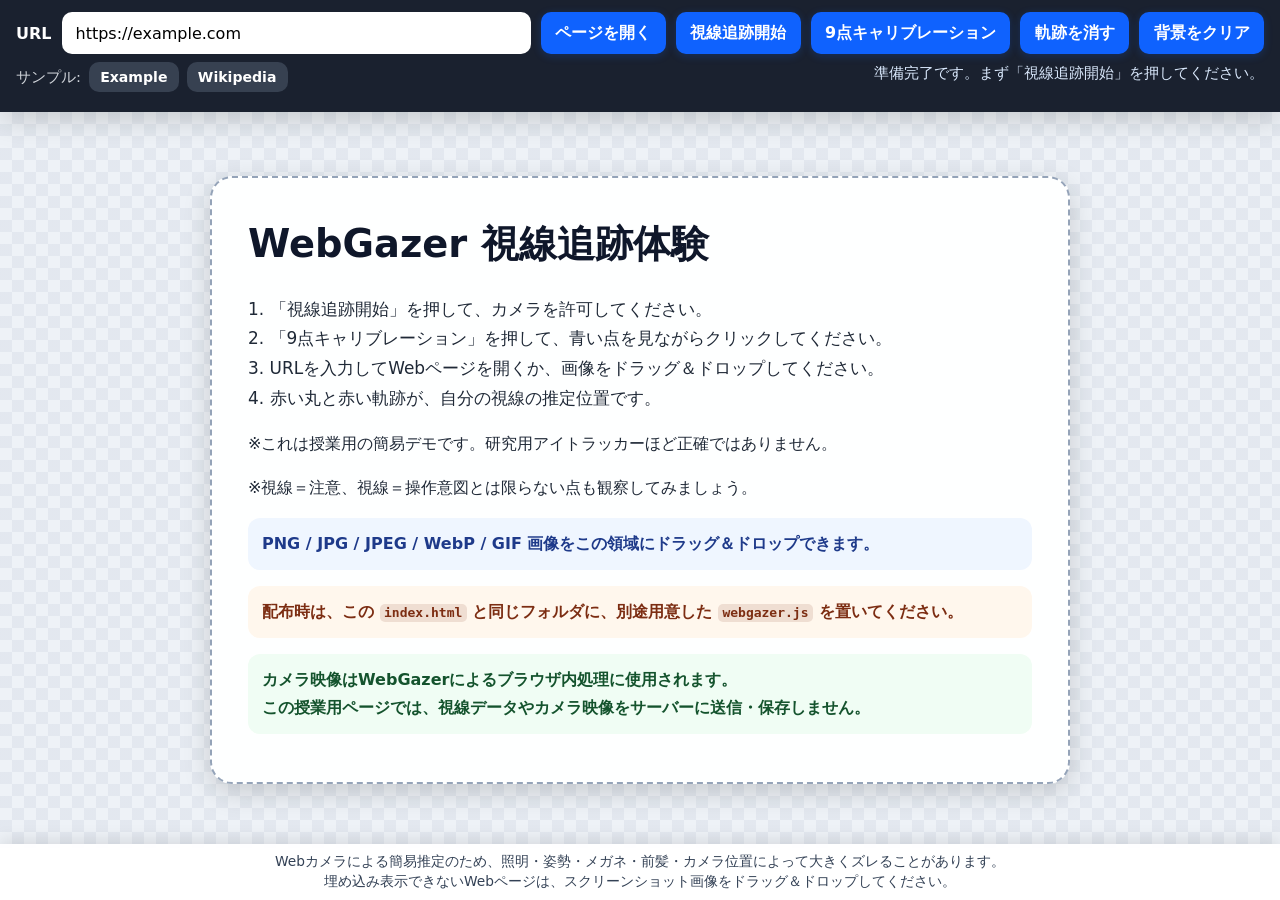
==== index.html @ d1fc5525 "Load WebGazer from local file" ====
<!DOCTYPE html>
<html lang="ja">
<head>
  <meta charset="UTF-8">
  <meta name="viewport" content="width=device-width, initial-scale=1.0">
  <title>WebGazer 視線追跡体験</title>
  <link rel="stylesheet" href="style.css">
  <script>
    // WebGazer にセッションをまたいだ学習データ保存をさせないため、ローカル版読み込み前に指定します。
    window.saveDataAcrossSessions = false;
  </script>
  <script src="webgazer.js"></script>
</head>
<body>
  <header class="toolbar" aria-label="操作ツールバー">
    <div class="toolbar-row toolbar-row-main">
      <label class="url-label" for="urlInput">URL</label>
      <input id="urlInput" class="url-input" type="text" value="https://example.com" placeholder="https://example.com" autocomplete="off">
      <button id="openPageButton" type="button">ページを開く</button>
      <button id="startGazeButton" type="button">視線追跡開始</button>
      <button id="calibrationButton" type="button">9点キャリブレーション</button>
      <button id="clearTrailButton" type="button">軌跡を消す</button>
      <button id="clearBackgroundButton" type="button">背景をクリア</button>
    </div>
    <div class="toolbar-row toolbar-row-sub">
      <div class="sample-buttons" aria-label="サンプルページ">
        <span>サンプル:</span>
        <button class="sample-button" type="button" data-url="https://example.com">Example</button>
        <button class="sample-button" type="button" data-url="https://www.wikipedia.org/">Wikipedia</button>
      </div>
      <p id="statusText" class="status-text" role="status" aria-live="polite">準備完了です。まず「視線追跡開始」を押してください。</p>
    </div>
  </header>

  <main id="displayArea" class="display-area" aria-label="Webページまたは画像の表示領域">
    <iframe id="pageFrame" class="page-frame" title="入力したURLの表示" hidden></iframe>
    <img id="droppedImage" class="dropped-image" alt="ドラッグ＆ドロップされた画像" hidden>

    <section id="introPanel" class="intro-panel">
      <h1>WebGazer 視線追跡体験</h1>
      <ol>
        <li>「視線追跡開始」を押して、カメラを許可してください。</li>
        <li>「9点キャリブレーション」を押して、青い点を見ながらクリックしてください。</li>
        <li>URLを入力してWebページを開くか、画像をドラッグ＆ドロップしてください。</li>
        <li>赤い丸と赤い軌跡が、自分の視線の推定位置です。</li>
      </ol>
      <p>※これは授業用の簡易デモです。研究用アイトラッカーほど正確ではありません。</p>
      <p>※視線＝注意、視線＝操作意図とは限らない点も観察してみましょう。</p>
      <p class="drop-hint">PNG / JPG / JPEG / WebP / GIF 画像をこの領域にドラッグ＆ドロップできます。</p>
      <p class="setup-note">配布時は、この <code>index.html</code> と同じフォルダに、別途用意した <code>webgazer.js</code> を置いてください。</p>
      <p class="privacy-note">カメラ映像はWebGazerによるブラウザ内処理に使用されます。<br>この授業用ページでは、視線データやカメラ映像をサーバーに送信・保存しません。</p>
    </section>

    <aside id="embedNotice" class="embed-notice" hidden>
      このWebページは埋め込み表示できない可能性があります。<br>
      別のURLを試すか、Webページのスクリーンショット画像をドラッグ＆ドロップしてください。
    </aside>

    <div id="dropOverlay" class="drop-overlay" aria-hidden="true">画像をここにドロップ</div>
  </main>

  <div id="gazeCursor" class="gaze-cursor" aria-hidden="true"></div>
  <div id="trailLayer" class="trail-layer" aria-hidden="true"></div>

  <div id="calibrationLayer" class="calibration-layer" hidden>
    <div class="calibration-message">
      青い点を見ながらクリックしてください。<br>
      <span id="calibrationProgress">1 / 9</span>
    </div>
    <button id="calibrationPoint" class="calibration-point" type="button" aria-label="キャリブレーション点"></button>
  </div>

  <footer class="bottom-notice">
    Webカメラによる簡易推定のため、照明・姿勢・メガネ・前髪・カメラ位置によって大きくズレることがあります。<br>
    埋め込み表示できないWebページは、スクリーンショット画像をドラッグ＆ドロップしてください。
  </footer>

  <script src="script.js"></script>
</body>
</html>
---- style.css ----
:root {
  --toolbar-height: 112px;
  --footer-height: 52px;
  --accent: #0f62fe;
  --danger: #e31b23;
  --panel: rgba(255, 255, 255, 0.94);
  --shadow: 0 8px 28px rgba(0, 0, 0, 0.16);
}

* {
  box-sizing: border-box;
}

body {
  margin: 0;
  min-height: 100vh;
  font-family: system-ui, -apple-system, BlinkMacSystemFont, "Segoe UI", sans-serif;
  color: #1f2937;
  background: #eef2f7;
  overflow: hidden;
}

button,
input {
  font: inherit;
}

button {
  min-height: 42px;
  padding: 0.62rem 0.9rem;
  border: 0;
  border-radius: 10px;
  color: #fff;
  background: var(--accent);
  font-weight: 700;
  cursor: pointer;
  box-shadow: 0 2px 8px rgba(15, 98, 254, 0.22);
}

button:hover,
button:focus-visible {
  filter: brightness(1.06);
}

button:active {
  transform: translateY(1px);
}

.toolbar {
  position: fixed;
  inset: 0 0 auto 0;
  z-index: 1000;
  min-height: var(--toolbar-height);
  padding: 12px 16px;
  background: rgba(17, 24, 39, 0.96);
  color: #fff;
  box-shadow: var(--shadow);
}

.toolbar-row {
  display: flex;
  align-items: center;
  gap: 10px;
  width: 100%;
}

.toolbar-row-main {
  flex-wrap: wrap;
}

.toolbar-row-sub {
  justify-content: space-between;
  align-items: flex-start;
  margin-top: 8px;
  gap: 16px;
}

.url-label {
  font-weight: 700;
}

.url-input {
  min-width: 260px;
  flex: 1 1 360px;
  min-height: 42px;
  padding: 0.55rem 0.75rem;
  border: 2px solid transparent;
  border-radius: 10px;
}

.url-input:focus {
  border-color: #7dd3fc;
  outline: none;
}

.sample-buttons {
  display: flex;
  flex-wrap: wrap;
  align-items: center;
  gap: 8px;
  font-size: 0.92rem;
  color: #d1d5db;
}

.sample-button {
  min-height: 30px;
  padding: 0.32rem 0.7rem;
  background: #374151;
  font-size: 0.88rem;
  box-shadow: none;
}

.status-text {
  min-width: 280px;
  max-width: 720px;
  margin: 0;
  color: #dbeafe;
  font-size: 0.95rem;
  line-height: 1.45;
  text-align: right;
}

.display-area {
  position: fixed;
  inset: var(--toolbar-height) 0 var(--footer-height) 0;
  display: grid;
  place-items: center;
  overflow: hidden;
  background:
    linear-gradient(45deg, rgba(148, 163, 184, 0.12) 25%, transparent 25%),
    linear-gradient(-45deg, rgba(148, 163, 184, 0.12) 25%, transparent 25%),
    linear-gradient(45deg, transparent 75%, rgba(148, 163, 184, 0.12) 75%),
    linear-gradient(-45deg, transparent 75%, rgba(148, 163, 184, 0.12) 75%);
  background-position: 0 0, 0 12px, 12px -12px, -12px 0;
  background-size: 24px 24px;
}

.page-frame,
.dropped-image {
  position: absolute;
  inset: 0;
  width: 100%;
  height: 100%;
  border: 0;
  background: #fff;
}

.dropped-image {
  object-fit: contain;
  background: #111827;
}

.intro-panel {
  width: min(860px, calc(100vw - 36px));
  max-height: calc(100% - 34px);
  overflow: auto;
  padding: 32px 36px;
  border: 2px dashed #94a3b8;
  border-radius: 22px;
  background: var(--panel);
  box-shadow: var(--shadow);
  line-height: 1.75;
}

.intro-panel h1 {
  margin: 0 0 18px;
  color: #0f172a;
  font-size: clamp(1.8rem, 3vw, 2.7rem);
}

.intro-panel ol {
  padding-left: 1.35rem;
  font-size: 1.06rem;
}

.drop-hint,
.setup-note,
.privacy-note {
  padding: 12px 14px;
  border-radius: 12px;
  background: #eff6ff;
  color: #1e3a8a;
  font-weight: 700;
}

.setup-note {
  background: #fff7ed;
  color: #7c2d12;
}

.setup-note code {
  padding: 0.08rem 0.28rem;
  border-radius: 5px;
  background: rgba(124, 45, 18, 0.12);
}

.privacy-note {
  background: #f0fdf4;
  color: #14532d;
  font-weight: 600;
}

.embed-notice {
  position: absolute;
  left: 18px;
  right: 18px;
  bottom: 18px;
  z-index: 20;
  padding: 12px 16px;
  border-left: 6px solid #f59e0b;
  border-radius: 12px;
  background: rgba(255, 251, 235, 0.95);
  color: #78350f;
  font-weight: 700;
  box-shadow: 0 4px 14px rgba(0, 0, 0, 0.14);
}

.drop-overlay {
  position: absolute;
  inset: 18px;
  z-index: 60;
  display: none;
  place-items: center;
  border: 4px dashed #2563eb;
  border-radius: 24px;
  background: rgba(219, 234, 254, 0.82);
  color: #1d4ed8;
  font-size: clamp(2rem, 5vw, 4rem);
  font-weight: 900;
  text-align: center;
  pointer-events: none;
}

.display-area.drag-over .drop-overlay {
  display: grid;
}

.gaze-cursor {
  position: fixed;
  z-index: 2500;
  width: 24px;
  height: 24px;
  margin: -12px 0 0 -12px;
  border: 3px solid #fff;
  border-radius: 50%;
  background: var(--danger);
  box-shadow: 0 0 14px rgba(0, 0, 0, 0.35), 0 0 18px rgba(227, 27, 35, 0.45);
  pointer-events: none;
  transform: translate(-9999px, -9999px);
  opacity: 0;
  transition: opacity 0.12s ease;
}

.gaze-cursor.visible {
  opacity: 1;
}

.trail-layer {
  position: fixed;
  inset: 0;
  z-index: 2100;
  pointer-events: none;
}

.trail-dot {
  position: fixed;
  width: 30px;
  height: 30px;
  margin: -15px 0 0 -15px;
  border-radius: 50%;
  background: rgba(227, 27, 35, 0.28);
  pointer-events: none;
}

.calibration-layer {
  position: fixed;
  inset: 0;
  z-index: 3000;
  background: rgba(15, 23, 42, 0.35);
}

.calibration-message {
  position: fixed;
  top: 126px;
  left: 50%;
  transform: translateX(-50%);
  padding: 12px 20px;
  border-radius: 14px;
  background: rgba(255, 255, 255, 0.96);
  color: #0f172a;
  font-weight: 800;
  text-align: center;
  box-shadow: var(--shadow);
}

.calibration-point {
  position: fixed;
  z-index: 3001;
  width: 48px;
  height: 48px;
  min-height: 48px;
  padding: 0;
  border: 5px solid #fff;
  border-radius: 50%;
  background: #2563eb;
  box-shadow: 0 0 0 8px rgba(37, 99, 235, 0.28), 0 8px 26px rgba(0, 0, 0, 0.32);
}

.bottom-notice {
  position: fixed;
  inset: auto 0 0 0;
  z-index: 1000;
  min-height: var(--footer-height);
  padding: 8px 18px;
  background: rgba(255, 255, 255, 0.96);
  color: #334155;
  font-size: 0.86rem;
  line-height: 1.45;
  text-align: center;
  box-shadow: 0 -4px 16px rgba(0, 0, 0, 0.10);
}

@media (max-width: 900px) {
  :root {
    --toolbar-height: 184px;
    --footer-height: 70px;
  }

  body {
    overflow: auto;
  }

  .toolbar-row-sub {
    display: block;
  }

  .status-text {
    margin-top: 8px;
    text-align: left;
  }

  .display-area {
    min-height: 620px;
  }
}
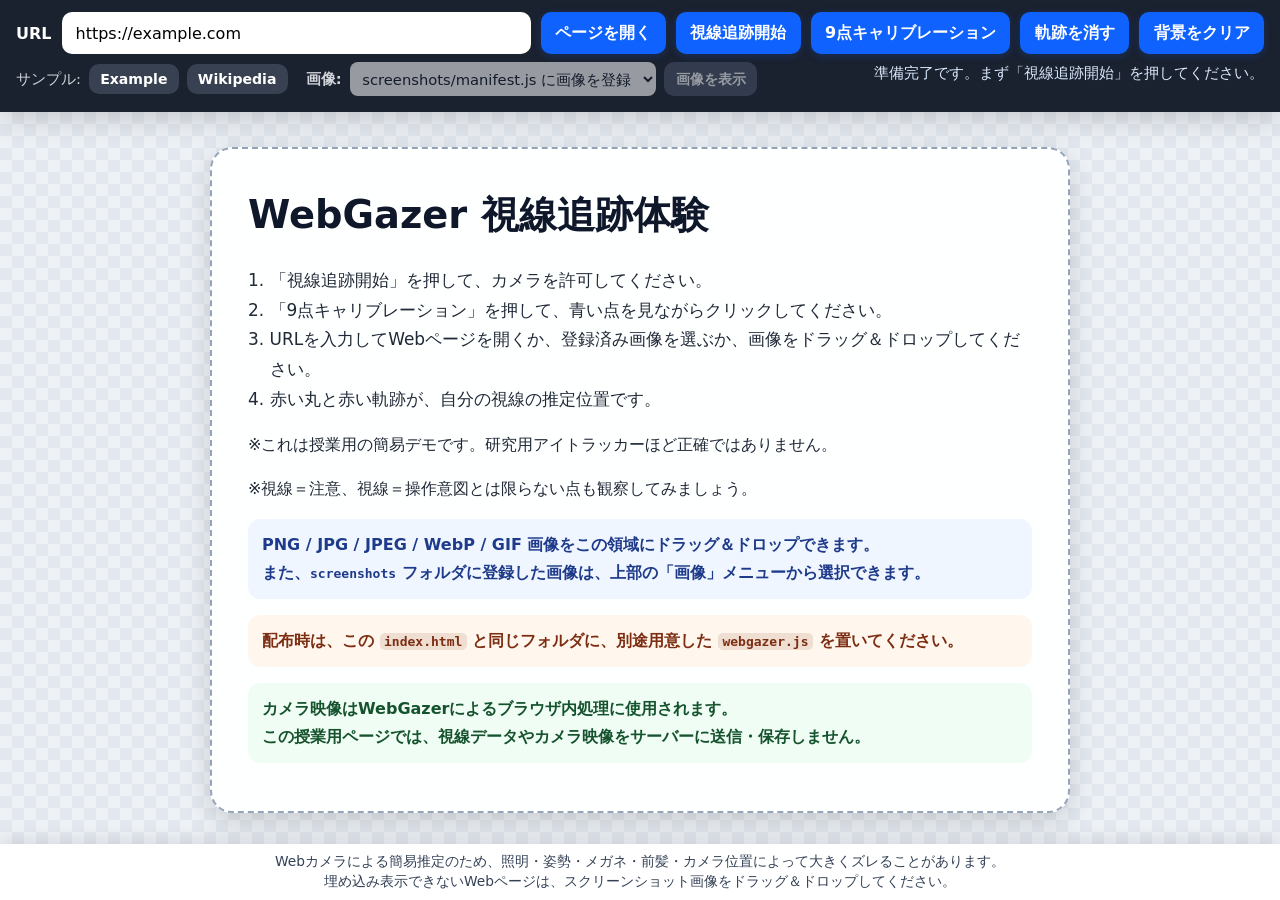
==== commit 409066e8: "Remove binary sample screenshot" ====
--- a/index.html
+++ b/index.html
@@ -12,7 +12,7 @@
   <script src="webgazer.js"></script>
 </head>
 <body>
-  <header class="toolbar" aria-label="操作ツールバー">
+  <header id="toolbar" class="toolbar" aria-label="操作ツールバー">
     <div class="toolbar-row toolbar-row-main">
       <label class="url-label" for="urlInput">URL</label>
       <input id="urlInput" class="url-input" type="text" value="https://example.com" placeholder="https://example.com" autocomplete="off">
@@ -23,10 +23,19 @@
       <button id="clearBackgroundButton" type="button">背景をクリア</button>
     </div>
     <div class="toolbar-row toolbar-row-sub">
-      <div class="sample-buttons" aria-label="サンプルページ">
-        <span>サンプル:</span>
-        <button class="sample-button" type="button" data-url="https://example.com">Example</button>
-        <button class="sample-button" type="button" data-url="https://www.wikipedia.org/">Wikipedia</button>
+      <div class="toolbar-tools">
+        <div class="sample-buttons" aria-label="サンプルページ">
+          <span>サンプル:</span>
+          <button class="sample-button" type="button" data-url="https://example.com">Example</button>
+          <button class="sample-button" type="button" data-url="https://www.wikipedia.org/">Wikipedia</button>
+        </div>
+        <div class="screenshot-picker" aria-label="スクリーンショット画像選択">
+          <label for="screenshotSelect">画像:</label>
+          <select id="screenshotSelect" class="screenshot-select">
+            <option value="">screenshots/manifest.js に画像を登録</option>
+          </select>
+          <button id="openScreenshotButton" class="secondary-button" type="button">画像を表示</button>
+        </div>
       </div>
       <p id="statusText" class="status-text" role="status" aria-live="polite">準備完了です。まず「視線追跡開始」を押してください。</p>
     </div>
@@ -41,12 +50,12 @@
       <ol>
         <li>「視線追跡開始」を押して、カメラを許可してください。</li>
         <li>「9点キャリブレーション」を押して、青い点を見ながらクリックしてください。</li>
-        <li>URLを入力してWebページを開くか、画像をドラッグ＆ドロップしてください。</li>
+        <li>URLを入力してWebページを開くか、登録済み画像を選ぶか、画像をドラッグ＆ドロップしてください。</li>
         <li>赤い丸と赤い軌跡が、自分の視線の推定位置です。</li>
       </ol>
       <p>※これは授業用の簡易デモです。研究用アイトラッカーほど正確ではありません。</p>
       <p>※視線＝注意、視線＝操作意図とは限らない点も観察してみましょう。</p>
-      <p class="drop-hint">PNG / JPG / JPEG / WebP / GIF 画像をこの領域にドラッグ＆ドロップできます。</p>
+      <p class="drop-hint">PNG / JPG / JPEG / WebP / GIF 画像をこの領域にドラッグ＆ドロップできます。<br>また、<code>screenshots</code> フォルダに登録した画像は、上部の「画像」メニューから選択できます。</p>
       <p class="setup-note">配布時は、この <code>index.html</code> と同じフォルダに、別途用意した <code>webgazer.js</code> を置いてください。</p>
       <p class="privacy-note">カメラ映像はWebGazerによるブラウザ内処理に使用されます。<br>この授業用ページでは、視線データやカメラ映像をサーバーに送信・保存しません。</p>
     </section>
@@ -75,6 +84,7 @@
     埋め込み表示できないWebページは、スクリーンショット画像をドラッグ＆ドロップしてください。
   </footer>
 
+  <script src="screenshots/manifest.js"></script>
   <script src="script.js"></script>
 </body>
 </html>
--- a/style.css
+++ b/style.css
@@ -1,5 +1,7 @@
 :root {
+  --toolbar-min-height: 112px;
   --toolbar-height: 112px;
+  --webgazer-preview-offset: 16px;
   --footer-height: 52px;
   --accent: #0f62fe;
   --danger: #e31b23;
@@ -21,7 +23,8 @@
 }
 
 button,
-input {
+input,
+select {
   font: inherit;
 }
 
@@ -37,12 +40,18 @@
   box-shadow: 0 2px 8px rgba(15, 98, 254, 0.22);
 }
 
-button:hover,
+button:disabled,
+select:disabled {
+  cursor: not-allowed;
+  opacity: 0.55;
+}
+
+button:hover:not(:disabled),
 button:focus-visible {
   filter: brightness(1.06);
 }
 
-button:active {
+button:active:not(:disabled) {
   transform: translateY(1px);
 }
 
@@ -50,7 +59,7 @@
   position: fixed;
   inset: 0 0 auto 0;
   z-index: 1000;
-  min-height: var(--toolbar-height);
+  min-height: var(--toolbar-min-height);
   padding: 12px 16px;
   background: rgba(17, 24, 39, 0.96);
   color: #fff;
@@ -93,6 +102,14 @@
   outline: none;
 }
 
+
+.toolbar-tools {
+  display: flex;
+  flex-wrap: wrap;
+  align-items: center;
+  gap: 12px 18px;
+}
+
 .sample-buttons {
   display: flex;
   flex-wrap: wrap;
@@ -106,6 +123,38 @@
   min-height: 30px;
   padding: 0.32rem 0.7rem;
   background: #374151;
+  font-size: 0.88rem;
+  box-shadow: none;
+}
+
+
+.screenshot-picker {
+  display: flex;
+  flex-wrap: wrap;
+  align-items: center;
+  gap: 8px;
+  color: #d1d5db;
+  font-size: 0.92rem;
+}
+
+.screenshot-picker label {
+  font-weight: 700;
+}
+
+.screenshot-select {
+  min-height: 34px;
+  max-width: min(360px, 70vw);
+  padding: 0.35rem 0.55rem;
+  border: 0;
+  border-radius: 8px;
+  color: #111827;
+  background: #fff;
+}
+
+.secondary-button {
+  min-height: 34px;
+  padding: 0.35rem 0.72rem;
+  background: #475569;
   font-size: 0.88rem;
   box-shadow: none;
 }
@@ -118,6 +167,17 @@
   font-size: 0.95rem;
   line-height: 1.45;
   text-align: right;
+}
+
+/* WebGazer が生成するカメラプレビューを、固定ヘッダーの下に見えるように調整します。 */
+#webgazerVideoFeed,
+#webgazerVideoCanvas,
+#webgazerFaceOverlay,
+#webgazerFaceFeedbackBox {
+  position: fixed !important;
+  top: calc(var(--toolbar-height) + var(--webgazer-preview-offset)) !important;
+  left: 16px !important;
+  z-index: 1500 !important;
 }
 
 .display-area {
@@ -281,7 +341,7 @@
 
 .calibration-message {
   position: fixed;
-  top: 126px;
+  top: calc(var(--toolbar-height) + 16px);
   left: 50%;
   transform: translateX(-50%);
   padding: 12px 20px;
@@ -322,6 +382,7 @@
 
 @media (max-width: 900px) {
   :root {
+    --toolbar-min-height: 184px;
     --toolbar-height: 184px;
     --footer-height: 70px;
   }
@@ -333,6 +394,7 @@
   .toolbar-row-sub {
     display: block;
   }
+
 
   .status-text {
     margin-top: 8px;
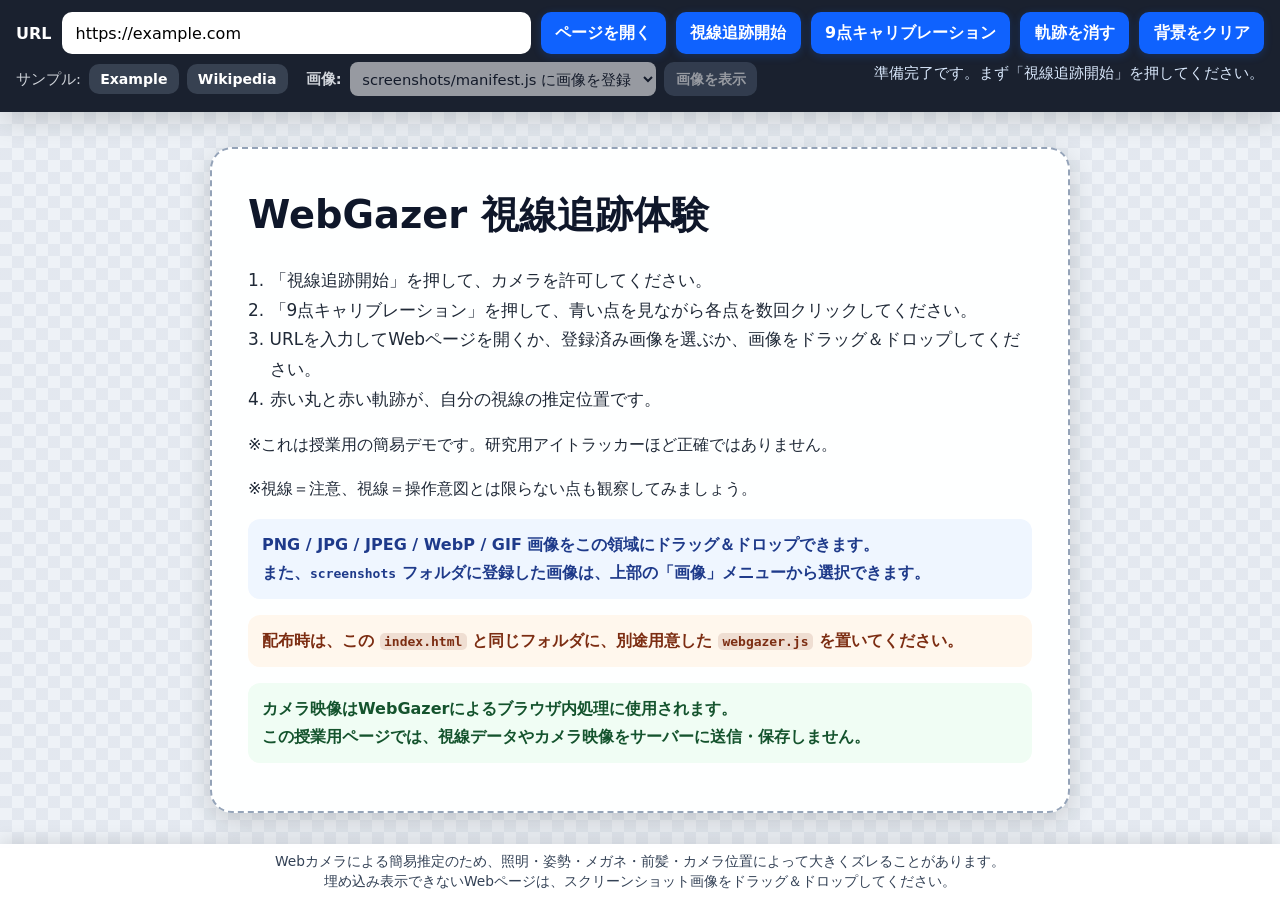
==== commit 7041e45c: "Fix WebGazer calibration startup" ====
--- a/index.html
+++ b/index.html
@@ -49,7 +49,7 @@
       <h1>WebGazer 視線追跡体験</h1>
       <ol>
         <li>「視線追跡開始」を押して、カメラを許可してください。</li>
-        <li>「9点キャリブレーション」を押して、青い点を見ながらクリックしてください。</li>
+        <li>「9点キャリブレーション」を押して、青い点を見ながら各点を数回クリックしてください。</li>
         <li>URLを入力してWebページを開くか、登録済み画像を選ぶか、画像をドラッグ＆ドロップしてください。</li>
         <li>赤い丸と赤い軌跡が、自分の視線の推定位置です。</li>
       </ol>
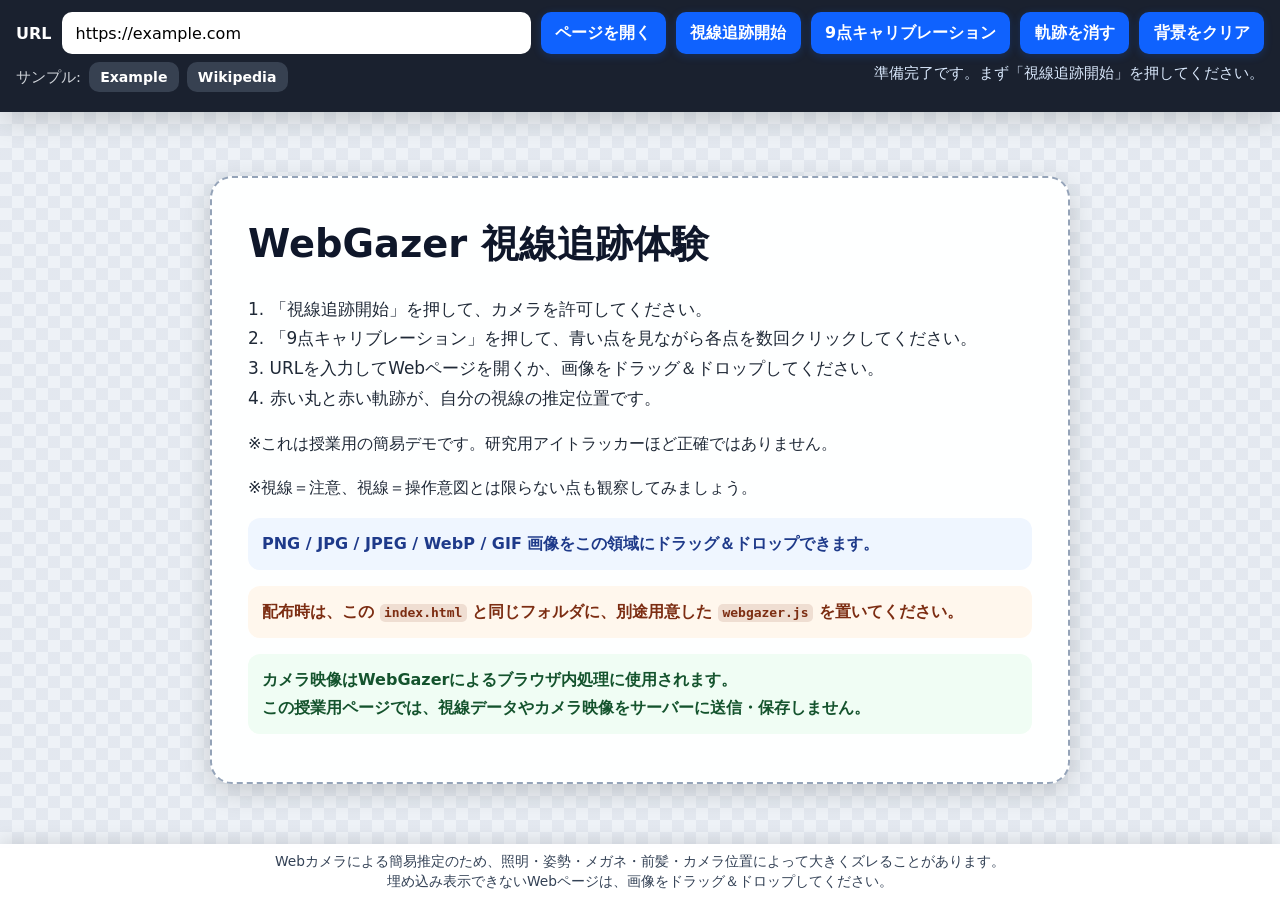
==== commit ef35a735: "Remove screenshots gallery and embed notice banner. Drop the manifest-based image picker and related" ====
--- a/index.html
+++ b/index.html
@@ -10,6 +10,13 @@
     window.saveDataAcrossSessions = false;
   </script>
   <script src="webgazer.js"></script>
+  <script>
+    // WebGazer 読み込み直後に MediaPipe の参照先を確定します（公式デモと同じ params を使用）。
+    if (window.webgazer?.params) {
+      window.webgazer.params.faceMeshSolutionPath = new URL("./mediapipe/face_mesh/", window.location.href).toString();
+      window.webgazer.params.saveDataAcrossSessions = false;
+    }
+  </script>
 </head>
 <body>
   <header id="toolbar" class="toolbar" aria-label="操作ツールバー">
@@ -29,13 +36,6 @@
           <button class="sample-button" type="button" data-url="https://example.com">Example</button>
           <button class="sample-button" type="button" data-url="https://www.wikipedia.org/">Wikipedia</button>
         </div>
-        <div class="screenshot-picker" aria-label="スクリーンショット画像選択">
-          <label for="screenshotSelect">画像:</label>
-          <select id="screenshotSelect" class="screenshot-select">
-            <option value="">screenshots/manifest.js に画像を登録</option>
-          </select>
-          <button id="openScreenshotButton" class="secondary-button" type="button">画像を表示</button>
-        </div>
       </div>
       <p id="statusText" class="status-text" role="status" aria-live="polite">準備完了です。まず「視線追跡開始」を押してください。</p>
     </div>
@@ -50,20 +50,15 @@
       <ol>
         <li>「視線追跡開始」を押して、カメラを許可してください。</li>
         <li>「9点キャリブレーション」を押して、青い点を見ながら各点を数回クリックしてください。</li>
-        <li>URLを入力してWebページを開くか、登録済み画像を選ぶか、画像をドラッグ＆ドロップしてください。</li>
+        <li>URLを入力してWebページを開くか、画像をドラッグ＆ドロップしてください。</li>
         <li>赤い丸と赤い軌跡が、自分の視線の推定位置です。</li>
       </ol>
       <p>※これは授業用の簡易デモです。研究用アイトラッカーほど正確ではありません。</p>
       <p>※視線＝注意、視線＝操作意図とは限らない点も観察してみましょう。</p>
-      <p class="drop-hint">PNG / JPG / JPEG / WebP / GIF 画像をこの領域にドラッグ＆ドロップできます。<br>また、<code>screenshots</code> フォルダに登録した画像は、上部の「画像」メニューから選択できます。</p>
+      <p class="drop-hint">PNG / JPG / JPEG / WebP / GIF 画像をこの領域にドラッグ＆ドロップできます。</p>
       <p class="setup-note">配布時は、この <code>index.html</code> と同じフォルダに、別途用意した <code>webgazer.js</code> を置いてください。</p>
       <p class="privacy-note">カメラ映像はWebGazerによるブラウザ内処理に使用されます。<br>この授業用ページでは、視線データやカメラ映像をサーバーに送信・保存しません。</p>
     </section>
-
-    <aside id="embedNotice" class="embed-notice" hidden>
-      このWebページは埋め込み表示できない可能性があります。<br>
-      別のURLを試すか、Webページのスクリーンショット画像をドラッグ＆ドロップしてください。
-    </aside>
 
     <div id="dropOverlay" class="drop-overlay" aria-hidden="true">画像をここにドロップ</div>
   </main>
@@ -81,10 +76,9 @@
 
   <footer class="bottom-notice">
     Webカメラによる簡易推定のため、照明・姿勢・メガネ・前髪・カメラ位置によって大きくズレることがあります。<br>
-    埋め込み表示できないWebページは、スクリーンショット画像をドラッグ＆ドロップしてください。
+    埋め込み表示できないWebページは、画像をドラッグ＆ドロップしてください。
   </footer>
 
-  <script src="screenshots/manifest.js"></script>
   <script src="script.js"></script>
 </body>
 </html>
--- a/style.css
+++ b/style.css
@@ -127,38 +127,6 @@
   box-shadow: none;
 }
 
-
-.screenshot-picker {
-  display: flex;
-  flex-wrap: wrap;
-  align-items: center;
-  gap: 8px;
-  color: #d1d5db;
-  font-size: 0.92rem;
-}
-
-.screenshot-picker label {
-  font-weight: 700;
-}
-
-.screenshot-select {
-  min-height: 34px;
-  max-width: min(360px, 70vw);
-  padding: 0.35rem 0.55rem;
-  border: 0;
-  border-radius: 8px;
-  color: #111827;
-  background: #fff;
-}
-
-.secondary-button {
-  min-height: 34px;
-  padding: 0.35rem 0.72rem;
-  background: #475569;
-  font-size: 0.88rem;
-  box-shadow: none;
-}
-
 .status-text {
   min-width: 280px;
   max-width: 720px;
@@ -170,14 +138,24 @@
 }
 
 /* WebGazer が生成するカメラプレビューを、固定ヘッダーの下に見えるように調整します。 */
-#webgazerVideoFeed,
-#webgazerVideoCanvas,
-#webgazerFaceOverlay,
-#webgazerFaceFeedbackBox {
+#webgazerVideoContainer {
   position: fixed !important;
   top: calc(var(--toolbar-height) + var(--webgazer-preview-offset)) !important;
   left: 16px !important;
+  width: 320px !important;
+  height: 240px !important;
   z-index: 1500 !important;
+}
+
+#webgazerVideoFeed,
+#webgazerFaceOverlay {
+  position: absolute !important;
+  top: 0 !important;
+  left: 0 !important;
+}
+
+#webgazerFaceFeedbackBox {
+  position: absolute !important;
 }
 
 .display-area {
@@ -258,21 +236,6 @@
   background: #f0fdf4;
   color: #14532d;
   font-weight: 600;
-}
-
-.embed-notice {
-  position: absolute;
-  left: 18px;
-  right: 18px;
-  bottom: 18px;
-  z-index: 20;
-  padding: 12px 16px;
-  border-left: 6px solid #f59e0b;
-  border-radius: 12px;
-  background: rgba(255, 251, 235, 0.95);
-  color: #78350f;
-  font-weight: 700;
-  box-shadow: 0 4px 14px rgba(0, 0, 0, 0.14);
 }
 
 .drop-overlay {
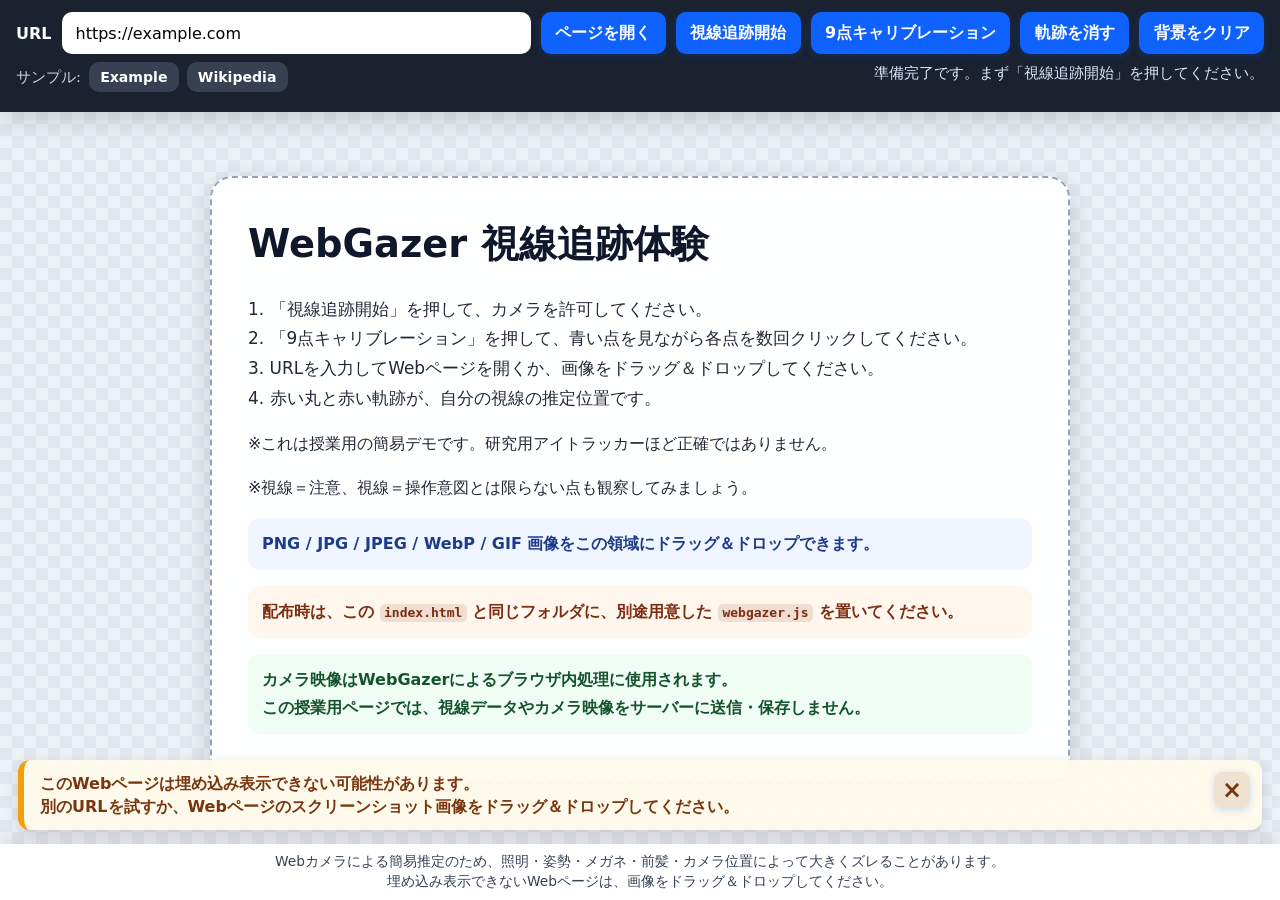
==== commit 948a0de7: "Add dismissible embed notice banner with close button. Restore the iframe embed warning and let user" ====
--- a/index.html
+++ b/index.html
@@ -60,6 +60,14 @@
       <p class="privacy-note">カメラ映像はWebGazerによるブラウザ内処理に使用されます。<br>この授業用ページでは、視線データやカメラ映像をサーバーに送信・保存しません。</p>
     </section>
 
+    <aside id="embedNotice" class="embed-notice" hidden>
+      <p class="embed-notice-text">
+        このWebページは埋め込み表示できない可能性があります。<br>
+        別のURLを試すか、Webページのスクリーンショット画像をドラッグ＆ドロップしてください。
+      </p>
+      <button id="closeEmbedNoticeButton" class="embed-notice-close" type="button" aria-label="この案内を閉じる">×</button>
+    </aside>
+
     <div id="dropOverlay" class="drop-overlay" aria-hidden="true">画像をここにドロップ</div>
   </main>
 
--- a/style.css
+++ b/style.css
@@ -236,6 +236,54 @@
   background: #f0fdf4;
   color: #14532d;
   font-weight: 600;
+}
+
+.embed-notice {
+  position: absolute;
+  left: 18px;
+  right: 18px;
+  bottom: 18px;
+  z-index: 20;
+  display: flex;
+  align-items: flex-start;
+  gap: 12px;
+  padding: 12px 12px 12px 16px;
+  border-left: 6px solid #f59e0b;
+  border-radius: 12px;
+  background: rgba(255, 251, 235, 0.95);
+  color: #78350f;
+  box-shadow: 0 4px 14px rgba(0, 0, 0, 0.14);
+}
+
+.embed-notice-text {
+  flex: 1;
+  margin: 0;
+  font-weight: 700;
+  line-height: 1.45;
+}
+
+.embed-notice-close {
+  flex-shrink: 0;
+  min-width: 36px;
+  min-height: 36px;
+  padding: 0;
+  border: 0;
+  border-radius: 8px;
+  background: rgba(120, 53, 15, 0.12);
+  color: #78350f;
+  font-size: 1.5rem;
+  line-height: 1;
+  font-weight: 700;
+  cursor: pointer;
+}
+
+.embed-notice-close:hover {
+  background: rgba(120, 53, 15, 0.22);
+}
+
+.embed-notice-close:focus-visible {
+  outline: 2px solid #f59e0b;
+  outline-offset: 2px;
 }
 
 .drop-overlay {
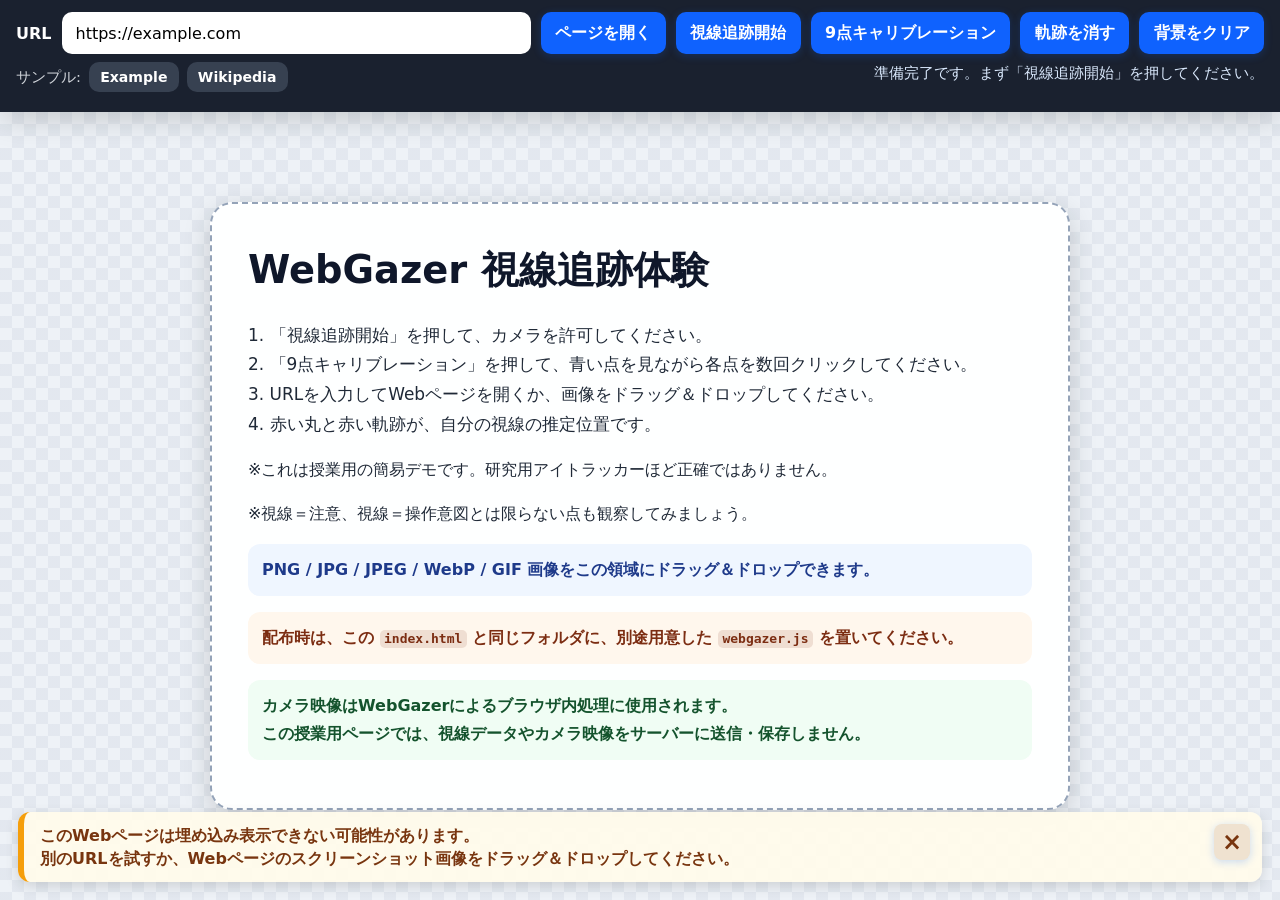
==== commit 9ca37514: "Remove footer bar and halve gaze cursor and trail size. Expand the main display area to the bottom e" ====
--- a/index.html
+++ b/index.html
@@ -82,11 +82,6 @@
     <button id="calibrationPoint" class="calibration-point" type="button" aria-label="キャリブレーション点"></button>
   </div>
 
-  <footer class="bottom-notice">
-    Webカメラによる簡易推定のため、照明・姿勢・メガネ・前髪・カメラ位置によって大きくズレることがあります。<br>
-    埋め込み表示できないWebページは、画像をドラッグ＆ドロップしてください。
-  </footer>
-
   <script src="script.js"></script>
 </body>
 </html>
--- a/style.css
+++ b/style.css
@@ -2,7 +2,6 @@
   --toolbar-min-height: 112px;
   --toolbar-height: 112px;
   --webgazer-preview-offset: 16px;
-  --footer-height: 52px;
   --accent: #0f62fe;
   --danger: #e31b23;
   --panel: rgba(255, 255, 255, 0.94);
@@ -160,7 +159,7 @@
 
 .display-area {
   position: fixed;
-  inset: var(--toolbar-height) 0 var(--footer-height) 0;
+  inset: var(--toolbar-height) 0 0 0;
   display: grid;
   place-items: center;
   overflow: hidden;
@@ -309,10 +308,10 @@
 .gaze-cursor {
   position: fixed;
   z-index: 2500;
-  width: 24px;
-  height: 24px;
-  margin: -12px 0 0 -12px;
-  border: 3px solid #fff;
+  width: 12px;
+  height: 12px;
+  margin: -6px 0 0 -6px;
+  border: 1.5px solid #fff;
   border-radius: 50%;
   background: var(--danger);
   box-shadow: 0 0 14px rgba(0, 0, 0, 0.35), 0 0 18px rgba(227, 27, 35, 0.45);
@@ -335,9 +334,9 @@
 
 .trail-dot {
   position: fixed;
-  width: 30px;
-  height: 30px;
-  margin: -15px 0 0 -15px;
+  width: 15px;
+  height: 15px;
+  margin: -7.5px 0 0 -7.5px;
   border-radius: 50%;
   background: rgba(227, 27, 35, 0.28);
   pointer-events: none;
@@ -377,25 +376,10 @@
   box-shadow: 0 0 0 8px rgba(37, 99, 235, 0.28), 0 8px 26px rgba(0, 0, 0, 0.32);
 }
 
-.bottom-notice {
-  position: fixed;
-  inset: auto 0 0 0;
-  z-index: 1000;
-  min-height: var(--footer-height);
-  padding: 8px 18px;
-  background: rgba(255, 255, 255, 0.96);
-  color: #334155;
-  font-size: 0.86rem;
-  line-height: 1.45;
-  text-align: center;
-  box-shadow: 0 -4px 16px rgba(0, 0, 0, 0.10);
-}
-
 @media (max-width: 900px) {
   :root {
     --toolbar-min-height: 184px;
     --toolbar-height: 184px;
-    --footer-height: 70px;
   }
 
   body {
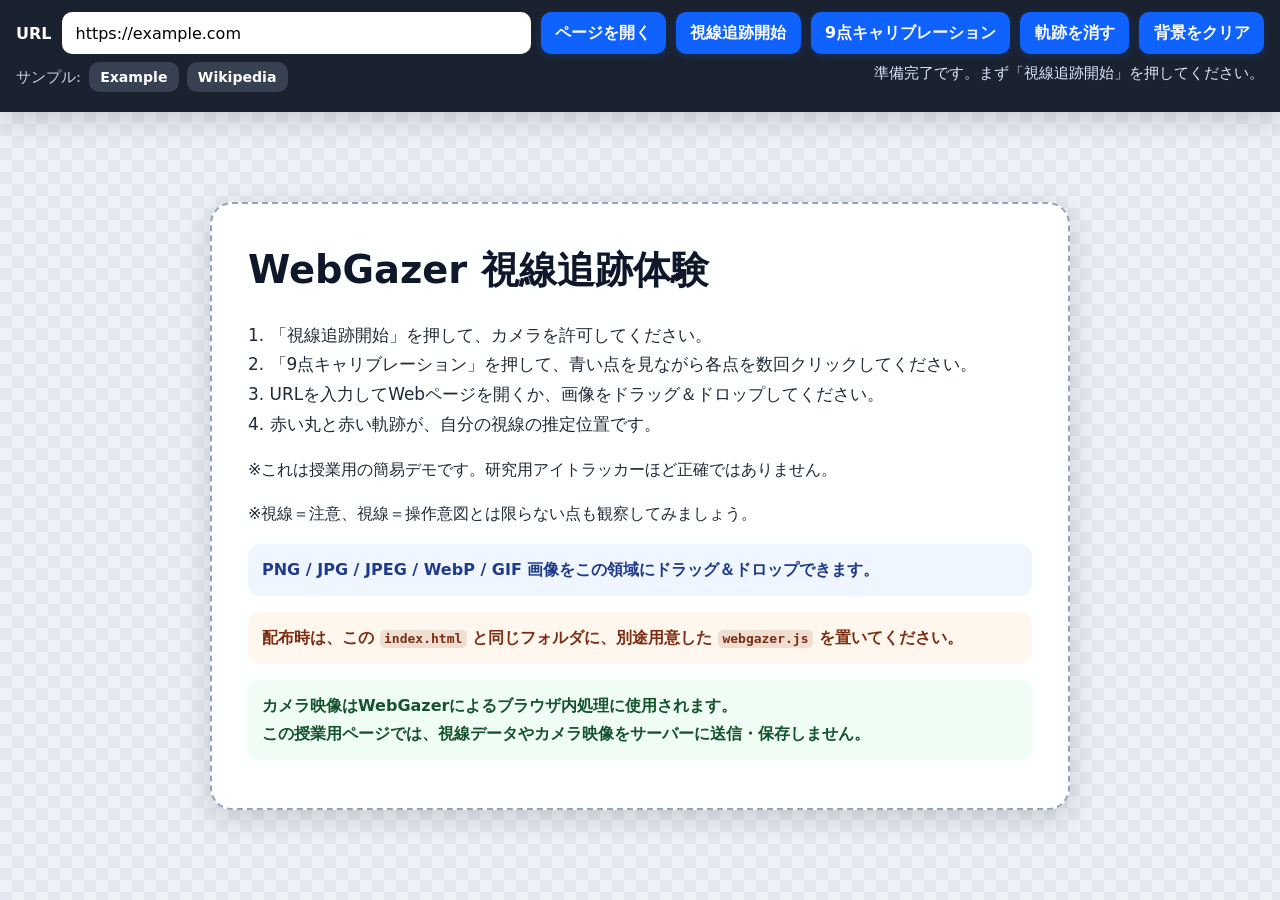
==== commit 2b72fb5c: "Remove embed banner and smooth gaze cursor with moving average. Drop the yellow iframe notice and po" ====
--- a/index.html
+++ b/index.html
@@ -60,14 +60,6 @@
       <p class="privacy-note">カメラ映像はWebGazerによるブラウザ内処理に使用されます。<br>この授業用ページでは、視線データやカメラ映像をサーバーに送信・保存しません。</p>
     </section>
 
-    <aside id="embedNotice" class="embed-notice" hidden>
-      <p class="embed-notice-text">
-        このWebページは埋め込み表示できない可能性があります。<br>
-        別のURLを試すか、Webページのスクリーンショット画像をドラッグ＆ドロップしてください。
-      </p>
-      <button id="closeEmbedNoticeButton" class="embed-notice-close" type="button" aria-label="この案内を閉じる">×</button>
-    </aside>
-
     <div id="dropOverlay" class="drop-overlay" aria-hidden="true">画像をここにドロップ</div>
   </main>
 
--- a/style.css
+++ b/style.css
@@ -235,54 +235,6 @@
   background: #f0fdf4;
   color: #14532d;
   font-weight: 600;
-}
-
-.embed-notice {
-  position: absolute;
-  left: 18px;
-  right: 18px;
-  bottom: 18px;
-  z-index: 20;
-  display: flex;
-  align-items: flex-start;
-  gap: 12px;
-  padding: 12px 12px 12px 16px;
-  border-left: 6px solid #f59e0b;
-  border-radius: 12px;
-  background: rgba(255, 251, 235, 0.95);
-  color: #78350f;
-  box-shadow: 0 4px 14px rgba(0, 0, 0, 0.14);
-}
-
-.embed-notice-text {
-  flex: 1;
-  margin: 0;
-  font-weight: 700;
-  line-height: 1.45;
-}
-
-.embed-notice-close {
-  flex-shrink: 0;
-  min-width: 36px;
-  min-height: 36px;
-  padding: 0;
-  border: 0;
-  border-radius: 8px;
-  background: rgba(120, 53, 15, 0.12);
-  color: #78350f;
-  font-size: 1.5rem;
-  line-height: 1;
-  font-weight: 700;
-  cursor: pointer;
-}
-
-.embed-notice-close:hover {
-  background: rgba(120, 53, 15, 0.22);
-}
-
-.embed-notice-close:focus-visible {
-  outline: 2px solid #f59e0b;
-  outline-offset: 2px;
 }
 
 .drop-overlay {
